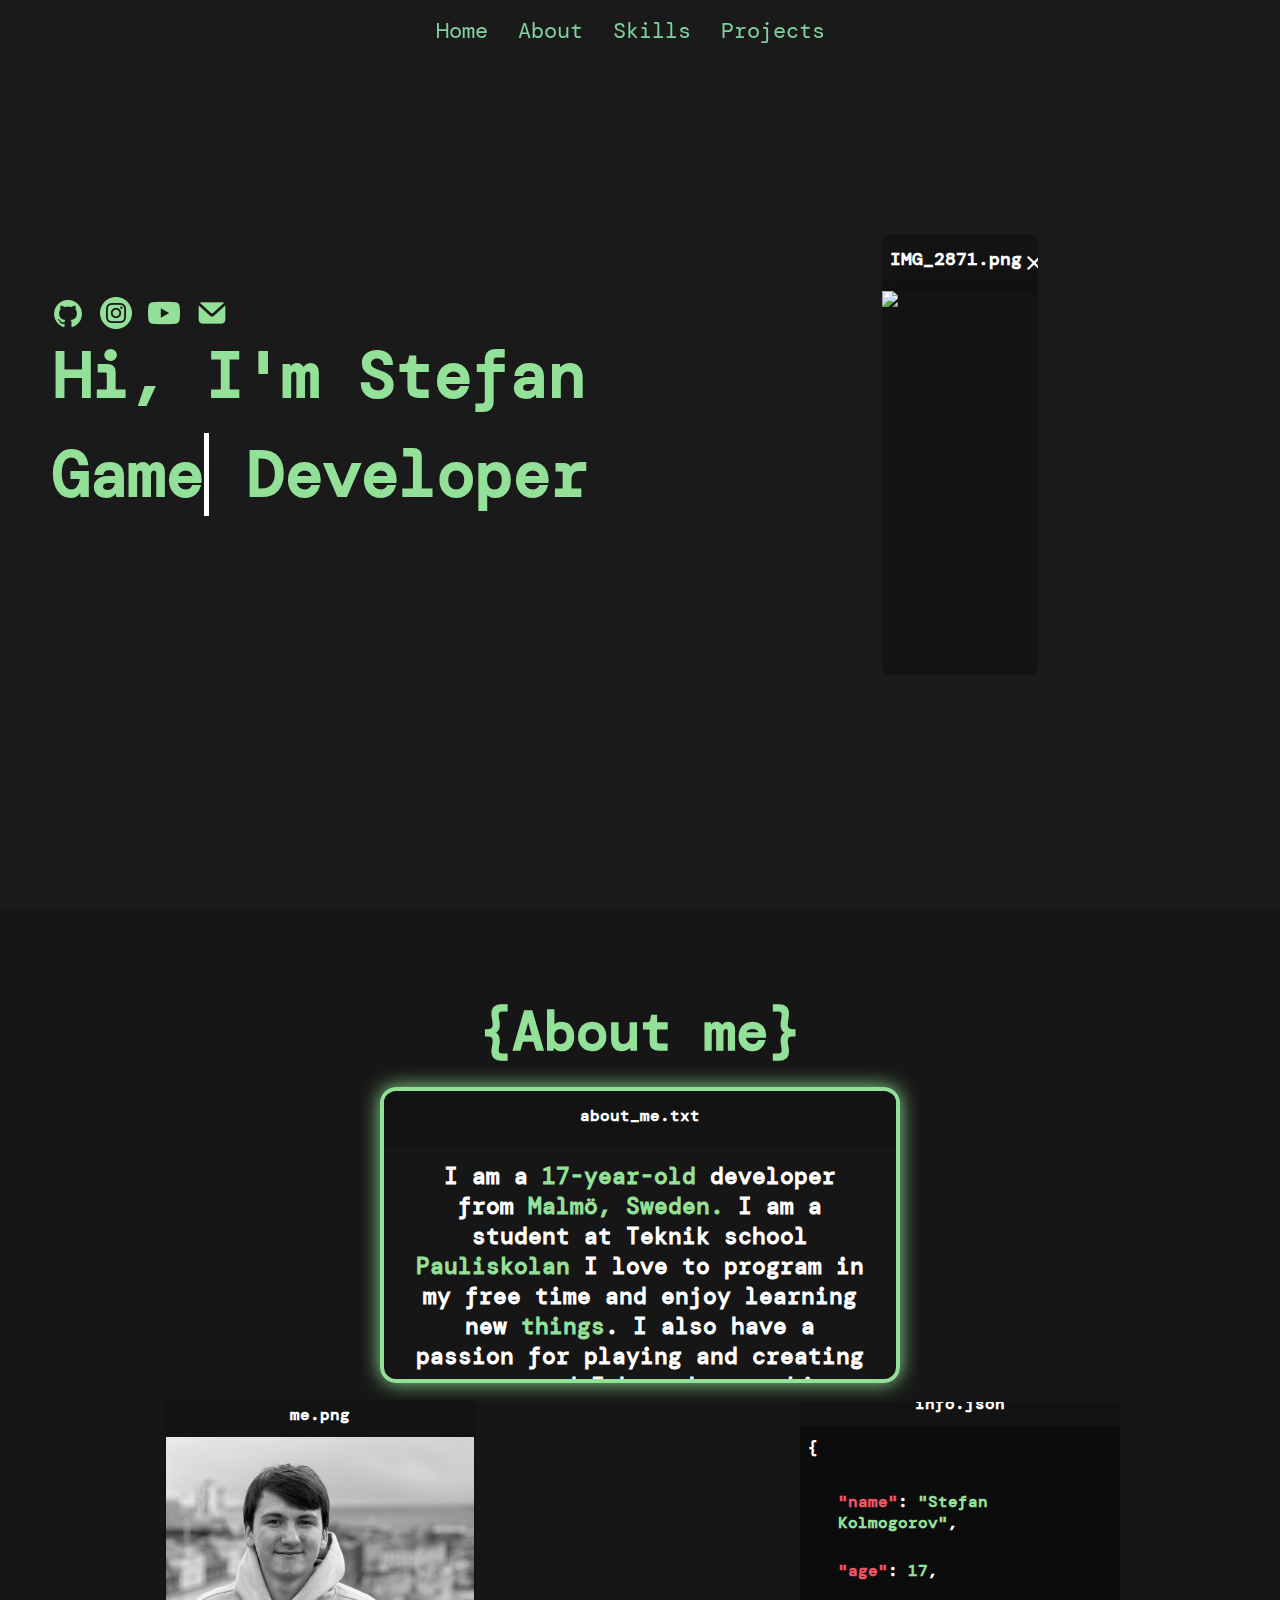
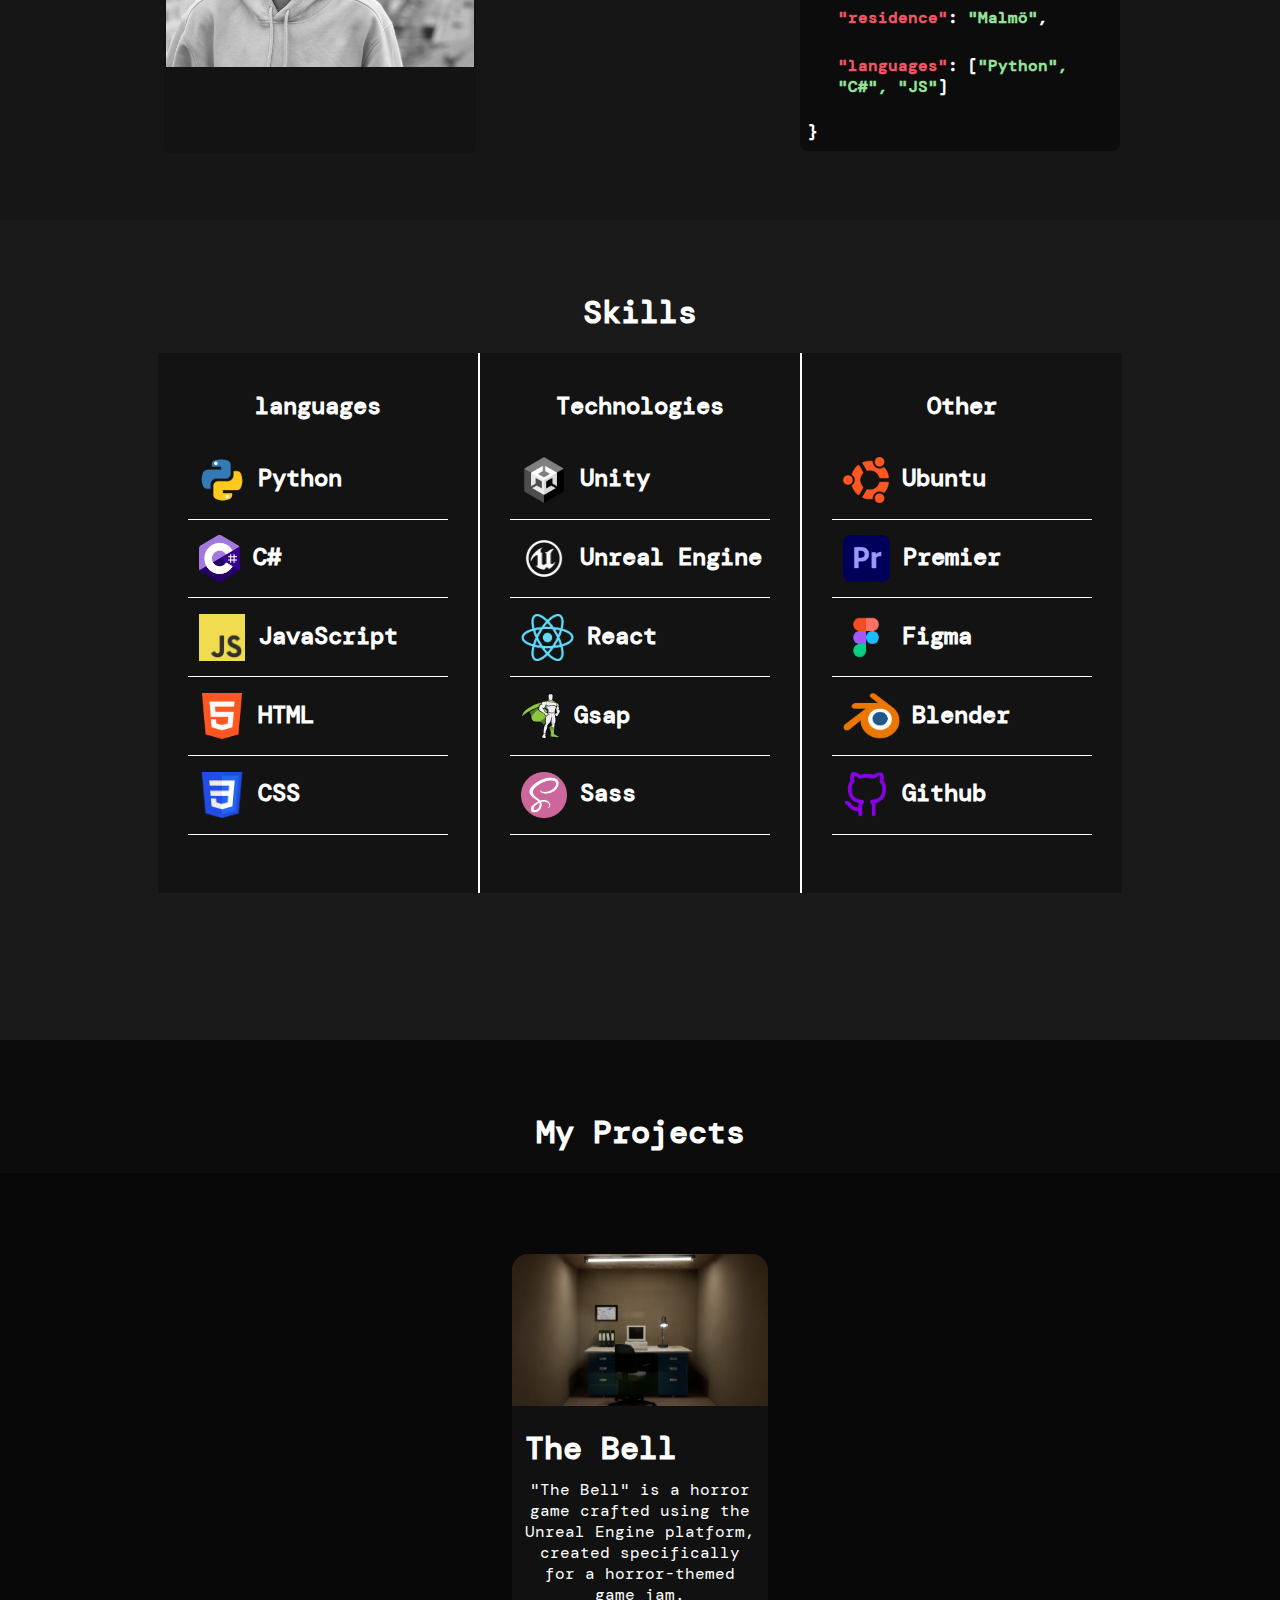
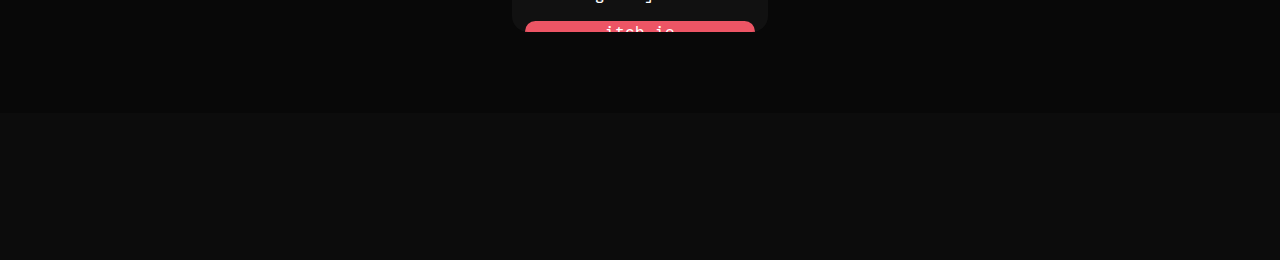
==== index.html @ eb733108 "ahhhaa" ====
<!DOCTYPE html>
<html lang="en">
<head>
    <meta charset="UTF-8">
    <meta name="viewport" content="width=device-width, initial-scale=1.0">
    <title>Stefan Kolmogorov</title>
    <link rel="stylesheet" href="styles.css">
    <link rel="stylesheet" href="anim.css">
    <script src="script.js"></script>
    <link rel="stylesheet" href="https://fonts.googleapis.com/css2?family=Material+Symbols+Outlined:opsz,wght,FILL,GRAD@24,400,0,0" />
</head>
<body>
    <header>
        <nav>
            <ul>
                <li><a class="head-button" href="#home">Home</a></li>
                <li><a class="head-button" href="#about">About</a></li>
                <li><a class="head-button" href="#skills">Skills</a></li>
                <li><a class="head-button" href="#projects">Projects</a></li>
            </ul>
        </nav>
    </header>
    <section class="welcome-section" id="home">
        <div class="left-container">
            <div class="hello">
                <div class="socials">
                    <a href="https://github.com/stefkolm"><img class="icon" src="gh.png"></a>
                    <a href="https://www.instagram.com/stefkolml/"><img class="icon" src="insta.png"></a>
                    <a href="https://www.youtube.com/channel/UCdRhPTuYC_ogyY6C60I1wKg"><img class="icon" src="yt.png"></a>
                    <a href="mailto:stefankolmogorov28@gmail.com"><img class="icon" src="email.png"></a>
                </div>
                <h1>Hi, I'm Stefan</h1>
                <div class="who">
                    <div class="words">
                        <h1>
                            <a href="" class="typewrite" data-period="2000" data-type='[ "Game", "Web", "Software" ]'>
                                <span class="wrap"></span>
                            </a>
                            <a class="developer">Developer</a>
                        </h1>  
                    </div>
                </div>
            </div>
        </div>
        <div class="right-container">
            <div class="pfp">
                <div class="window">
                    <div class="window-content">
                        <h1>IMG_2871.png</h1>
                        <span class="material-symbols-outlined">
                        close
                        </span>
                    </div>
                </div>
                <img src="IMG_2871.png">
            </div>
        </div>
    </section>
    <section class="about-container" id="about">
        <div class="about-title">
            <h1>{About me}</h1>
        </div>
        <div class="description-container">
            <div class="console-content">
                <h1>about_me.txt</h1>
            </div>
            <div class="description">
                <h1>I am a <span class="highlighted">17-year-old</span> developer from <span class="highlighted">Malmö, Sweden.</span> I am a student at Teknik school <span class="highlighted">Pauliskolan</span> 
                    I love to program in my free time and enjoy learning new <span class="highlighted">things</span>. I also have a passion for playing and creating games, 
                    and I have been making games for <span class="highlighted">three years</span> now.
                </h1>
            </div>
        </div>
        <div class="description-content">
            <div class="left-description">
                <div class="pic-window">
                    <div class="window-title">
                        <h1>me.png</h1>
                    </div>
                    <div class="img-container">
                        <img src="me.png">
                    </div>
                </div>
            </div>
            <div class="right-description">
                <div class="json-window">
                    <div class="window-title">
                        <h1>info.json</h1>
                    </div>
                    <div class="text-container">
                        <h1>{</h1>
                            <div class="json-item">
                                <h2><span class="json-name">"name"</span>: <span class="json-value">"Stefan Kolmogorov"</span>,</h2>
                            </div>
                            <div class="json-item">
                                <h2><span class="json-name">"age"</span>: <span class="json-value">17</span>,</h2>
                            </div>
                            <div class="json-item">
                                <h2><span class="json-name">"residence"</span>: <span class="json-value">"Malmö"</span>,</h2>
                            </div>
                            <div class="json-item">
                                <h2><span class="json-name">"languages"</span>: [<span class="json-value">"Python", "C#", "JS"</span>]</h2>
                            </div>
                        <h1>}</h1>
                    </div>
                </div>
            </div>
        </div>
    </section>
    <section class="Skills" id="skills">
        <h1>Skills</h1>
        <div class="skills-container">
            <div class="skill-container">
                <h1>languages</h1>
                <div class="skill-objects">
                    <div class="skill-item">
                        <img src="python.png">
                        <h1>Python</h1>
                    </div>
                    <div class="skill-item">
                        <img src="cs.png">
                        <h1>C#</h1>
                    </div>
                    <div class="skill-item">
                        <img src="js.png">
                        <h1>JavaScript</h1>
                    </div>
                    <div class="skill-item">
                        <img src="html.png">
                        <h1>HTML</h1>
                    </div>
                    <div class="skill-item">
                        <img src="css.png">
                        <h1>CSS</h1>
                    </div>
                </div>
            </div>
            <div class="skill-container" id="middle">
                <h1>Technologies</h1>
                <div class="skill-objects">
                    <div class="skill-item">
                        <img src="unity.png">
                        <h1>Unity</h1>
                    </div>
                    <div class="skill-item">
                        <img src="unreal.png">
                        <h1>Unreal Engine</h1>
                    </div>
                    <div class="skill-item">
                        <img src="react.png">
                        <h1>React</h1>
                    </div>
                    <div class="skill-item">
                        <img src="gsap.svg">
                        <h1>Gsap</h1>
                    </div>
                    <div class="skill-item">
                        <img src="sass.png">
                        <h1>Sass</h1>
                    </div>
                </div>
            </div>
            <div class="skill-container">
                <h1>Other</h1>
                <div class="skill-objects">
                    <div class="skill-item">
                        <img src="ubuntu.png">
                        <h1>Ubuntu</h1>
                    </div>
                    <div class="skill-item">
                        <img src="premier.png">
                        <h1>Premier</h1>
                    </div>
                    <div class="skill-item">
                        <img src="figma.png">
                        <h1>Figma</h1>
                    </div>
                    <div class="skill-item">
                        <img src="blender.png">
                        <h1>Blender</h1>
                    </div>
                    <div class="skill-item">
                        <img src="github.png">
                        <h1>Github</h1>
                    </div>
                </div>
            </div>
        </div>
    </section>
    <section class="projects" id="projects">  
        <h1>My Projects</h1>
        <div class="projects-container">
            <div class="project-item">
                <div class="project-thumbnail">
                    <img src="game.png">
                </div>
                <div class="project-info">
                    <h1>The Bell</h1>
                    <p>"The Bell" is a horror game crafted using the Unreal Engine platform, created specifically for a horror-themed game jam.</p>
                    <a href="https://bluecrate.itch.io/the-bell">itch.io</a>
                </div>
            </div>
        </div>
    </section> 
</body>
</html>
---- styles.css ----
@import url('https://fonts.googleapis.com/css2?family=DM+Mono&display=swap');
html {
    scroll-behavior: smooth;
  }
body {
    background-color: #1a1a1a;
    color: #ffffff;
    font-family: Arial, sans-serif;
    display: flex;
    flex-direction: column;
    margin: 0;
    font-family: 'DM Mono', monospace;
}

header {
    width: 100%;
    position: fixed;
    top: 0;
    text-align: center;
}

nav ul {
    list-style-type: none;
    padding: 0;
    display: inline-block;
}

nav ul li {
    display: inline;
    margin-right: 20px;
}

nav ul li a {
    color: #80d19f;
    text-decoration: none;
    font-size: 1.4rem;
    transition: all 0.5s;
}
.typewrite{
    color: #93e099;
    font-size: 4rem;
    text-decoration: none;
    animation: Color 4s linear infinite;
}
.developer{
    font-size: 4rem;
}
.head-button:hover{
    color: white;
    text-shadow: 2.231056963361899px 0 1px rgba(0,30,255,0.5), -2.231056963361899px 0 1px rgba(255,0,80,0.3), 0 0 3px;
}

section {
    padding: 50px 0;
    text-align: center;
}

h1 {
    font-size: 2em;
    margin-bottom: 20px;
}
.welcome-section{
    height: 90vh;
    width: 100%;
    display: flex;
}
.left-container{
    height: 90%;
    width: 50%;
    display: flex;
    justify-content: center;
    align-items: center;
}
.right-container{
    height: 100%;
    width: 50%;
    display: flex;
    justify-content: center;
    align-items: center;
}
.hello{
    color: #93e099;
}
.hello h1{
    font-size: 5vw;
    margin: 0;
    margin-bottom: 1rem;
}
.hello h2{
    font-size: 3rem;
}
.word{
    animation: switch 8s infinite ease-in-out;
    position: absolute;
    font-size: 3vw;
    text-shadow: 0 0 10px #93e099;
}
.word:nth-child(1) {
    animation-delay: -10s;
}
 
.word:nth-child(2) {
    animation-delay: -8s;
}
 
.word:nth-child(3) {
    animation-delay: -4s;
}
.words{
    position: relative;
    display: flex;
    align-items: center;
}
.who{
    display: flex;
    flex-direction: column;
    font-size: 3rem;
    width: 100%;
    height: 100%;
    
}
.socials{
    width: 100%;
    display: flex;
    align-items:center;
}
.icon{
    width: auto;
    height: 2rem;
    margin-right: 1rem;
    transition: all 0.3s;
}
.icon:hover{
    transform: translateY(-10px);
}
@keyframes Color{
    0%{
      color:#A0D468;
      text-shadow: 0 0 20px #A0D468;
    }
    
    20%{
      color:#4FC1E9;
      text-shadow: 0 0 20px #4FC1E9;
    }
    
    40%{
      color:#FFCE54;
      text-shadow: 0 0 20px #FFCE54;
    }
    
    60%{
      color:#FC6E51;
      text-shadow: 0 0 20px #FC6E51;
    }
    
    80%{
      color:#ED5565;
      text-shadow: 0 0 20px #ED5565;
    }
    
    100%{
      color:#A0D468;
      text-shadow: 0 0 20px #A0D468;
    }
  }
@keyframes switch {
 
    0%,
    5%,
    100% {
        filter: blur(0px);
        opacity: 1;
    }
 
    50%,
    80% {
        filter: blur(90px);
        opacity: 0;
    }
}
.pfp{
    background-color:#131313;
    border-radius: 0.5rem;
    overflow: hidden;
    display: flex;
    justify-content: center;
    flex-direction: column;
    width: auto;
}
.pfp img{
    width: auto;
    height: 30vw;
    box-shadow: 10px 10px 20px #080808;
}
.window{
    width: auto;
    height: auto;
    font-size: 1vh;
    background-color: #131313;
    display: flex;
    align-items: center;
    justify-content: center;

}
.window-content{
    width: 90%;
    display: flex;
    justify-content: space-between;
    align-items: center;
}
.window-content{
    animation: glitchText 4s linear infinite;
}
.about-container{
    background-color: #161616;
    width: 100%;
    display: flex;
    justify-content: center;
    flex-direction: column;
    align-items: center;
    height: 90vh;

}
.about-title{
    width: 100%;
    display: flex;
    justify-content: center;
    color: #93e099;
    font-size: 3vh;
    flex-direction: column;
}
.description-container{
    width: 40vw;
    height: 50%;
    border: solid 0.3rem #93e099;
    box-shadow: 0px 0px 20px #93e099;
    display: flex;
    justify-content: center;
    align-items: center;
    border-radius: 1rem;
    flex-direction: column;
    overflow: hidden;
}
.console-content{
    height: auto;
    width: 100%;
    background-color: #131313;
    font-size: 0.5rem;
    display: flex;
    align-items: center;
    justify-content: center;
}
.description{
    width: 90%;
    height: 80%;
    font-size: 1.3vh;
    
}
.highlighted{
    color: #93e099;
    animation: Color 4s linear infinite;
}
.description-content{
    width: 100%;
    height: 50%;
    display: flex;
    flex-direction: row;
}
.left-description{
    width: 50%;
    height: 100%;
    display: flex;
    justify-content: center;
    align-items: center;
}
.right-description{
    width: 50%;
    height: 100%;
    display: flex;
    justify-content: center;
    align-items: center;
}
.pic-window{
    width: auto;
    height: 90%;
    border: solid 2px #131313;
    border-radius: 0.5rem;
    display: flex;
    flex-direction: column;
    background-color: #131313;
    overflow: hidden;
}
.window-title{
    height: 10%;
    width: 100%;
    background-color: #131313;
    display: flex;
    align-items: center;
    justify-content: center;
}
.window-title h1{
    font-size: 1rem;
}
.img-container{
    width: auto;
    height: auto;
}
.img-container img{
    width: auto;
    height: 18vw;
}
.json-window{
    width: 50%;
    height: 90%;
    border-radius: 0.5rem;
    flex-direction: column;
    overflow: hidden;
    background-color: #0c0c0c;
    display: flex;
    justify-content: center;
    align-items: center;
}
.text-container{
    display: flex;
    width: 95%;
    height: 100%;
    flex-direction: column;
    align-items: baseline;
}
.text-container h1{
    font-size: 1rem;
}
.json-item{
    display: flex;
    padding-left: 10%;
    height: auto;
    justify-content: center;
    align-items: center;
}
.json-item h2{
    font-size: 1rem;
    text-align: left;
}
.json-name{
    color: #ED5565;
    font-size: 1rem;
}
.json-value{
    color: #93e099;
    font-size: 1rem;
}
.Skills{
    height: 80vh;
    width: 100%;
}
.skills-container{
    width: 100%;
    height: 75vh;
    display: flex;
    flex-direction: row;
    justify-content: center;
}
.skill-container{
    width: 25vw;
    height: 80%;
    background-color: #131313;
    display: flex;
    justify-content: center;
    align-items: center;
    flex-direction: column;
}
.skill-container h1{
    font-size: 1.5rem;
}
#middle{
    border-left: solid 2px white;
    border-right: solid 2px white;
}
.skill-objects
{
    height: 80%;
    width: 90%;
    display: flex;
    align-items: center;
    flex-direction: column;
}
.skill-item{
    width: 90%;
    height: 18%;
    display: flex;
    align-items: center;
    border-bottom: solid 1px white;
}
.skill-item img{
    width: auto;
    height: 60%;
    margin-left: 0.8vw;
}
.skill-item h1{
    margin-left: 1vw;
}
.projects{
    height: 80vh;
    width: 100%;
    background-color: #0c0c0c;
}
.projects-container{
    width: 100%;
    height: 60vh;
    background-color: #080808;
    display: flex;
    justify-content: center;
    align-items: center;
}
.project-item{
    height: 70%;
    width: 20vw;
    background-color: rgb(17, 17, 17);
    border-radius: 1rem;
    display: flex;
    flex-direction: column;
    overflow: hidden;
    align-items: center;
}
.project-thumbnail{
    width: 100%;
    height: 40%;
}
.project-thumbnail img{
    width: 100%;
    height: 100%;
    object-fit: cover;
}
.project-info{
    width: 90%;
    height: 90%;
    display: flex;
    flex-direction: column;
    align-items:start;
}
.project-info h1{
    height: 1rem;
}
.project-info a{
    width: 100%;
    height: 20%;
    background-color: #ED5565;
    border-radius: 1rem;
    display: flex;
    justify-content: center;
    align-items: center;
    text-decoration: none;
    color: white;
}

@keyframes enter-animation {
    0% {
      transform: translateY(100px);
      opacity: 0;
    }
    100% {
      transform: translateY(0);
      opacity: 1;
    }
  }
  @media (prefers-reduced-motion: no-preference) {
    .about-container {
      animation: enter-animation 0.8s 1;
    }
  }

/* Add this CSS at the end of your existing styles */
@media screen and (max-width: 768px) {
    .welcome-section {
      flex-direction: column;
      text-align: center;
    }
    .pfp{
        width: auto;
    }
    
    .left-container, .right-container {
      width: 100%;
    }
    .hello{
        width: 100%;
    }
    .hello div{
        display: flex;
        justify-content: center;
    }
    .hello h1 {
        font-size: 8vw;
    }
    
    .hello h2 {
        font-size: 8vw;
    }
    
    .word{
        font-size: 6vw;
    }
    
    .words {
      text-align: center;
      font-size: 6vw;
      width: 100%;
    }
    
    .who {
        font-size: 8vw;
    }
    
    .pfp img {
      height: auto;
      width: 40vh;
    }
    nav ul li a {
        font-size: 1rem;
    }
    .description-container{
        width: 80vw;
        height: aito;
        
    }
    .description{
        font-size: 1vh;
    }
    .typewrite{
        font-size: 2rem;
    }
    .developer{
        font-size: 2rem;
    }
    .description-content{
        flex-direction: column;
        height: 100%;
        display: flex;
        align-items: center;
    }
    .left-description {
        width: 100%
    }
    .right-description {
        width: 100%
    }
    .img-container img {
        width: auto;
        height: 60vw;
    }
    .about-container{
        height: 150vh;
    }
    .json-window{
        width: 90%;
    }
    .pic-window{
        height: 70%;
    }
    .skills-container{
        width: 100%;
        height:90%;
        display: flex;
        flex-direction: column;
        justify-content: center;
        align-items: center;
    }
    .skill-container{
        width: 90%;
        height: 34%;
    }
    .Skills{
        height:200vh;
        align-items: end;
    }
    #middle{
        border-left: none;
        border-right: none;
        border-top: solid 2px white;
        border-bottom: solid 2px white;
    }
    .project-item{
        width: 80vw;
        height: 90%;
    }
  }
---- anim.css ----
@keyframes glitchText{
    0% {
        text-shadow: 0.4389924193300864px 0 1px rgba(0,30,255,0.5), -0.4389924193300864px 0 1px rgba(255,0,80,0.3), 0 0 3px;
      }
      5% {
        text-shadow: 2.7928974010788217px 0 1px rgba(0,30,255,0.5), -2.7928974010788217px 0 1px rgba(255,0,80,0.3), 0 0 3px;
      }
      10% {
        text-shadow: 0.02956275843481219px 0 1px rgba(0,30,255,0.5), -0.02956275843481219px 0 1px rgba(255,0,80,0.3), 0 0 3px;
      }
      15% {
        text-shadow: 0.40218538552878136px 0 1px rgba(0,30,255,0.5), -0.40218538552878136px 0 1px rgba(255,0,80,0.3), 0 0 3px;
      }
      20% {
        text-shadow: 3.4794037899852017px 0 1px rgba(0,30,255,0.5), -3.4794037899852017px 0 1px rgba(255,0,80,0.3), 0 0 3px;
      }
      25% {
        text-shadow: 1.6125630401149584px 0 1px rgba(0,30,255,0.5), -1.6125630401149584px 0 1px rgba(255,0,80,0.3), 0 0 3px;
      }
      30% {
        text-shadow: 0.7015590085143956px 0 1px rgba(0,30,255,0.5), -0.7015590085143956px 0 1px rgba(255,0,80,0.3), 0 0 3px;
      }
      35% {
        text-shadow: 3.896914047650351px 0 1px rgba(0,30,255,0.5), -3.896914047650351px 0 1px rgba(255,0,80,0.3), 0 0 3px;
      }
      40% {
        text-shadow: 3.870905614848819px 0 1px rgba(0,30,255,0.5), -3.870905614848819px 0 1px rgba(255,0,80,0.3), 0 0 3px;
      }
      45% {
        text-shadow: 2.231056963361899px 0 1px rgba(0,30,255,0.5), -2.231056963361899px 0 1px rgba(255,0,80,0.3), 0 0 3px;
      }
      50% {
        text-shadow: 0.08084290417898504px 0 1px rgba(0,30,255,0.5), -0.08084290417898504px 0 1px rgba(255,0,80,0.3), 0 0 3px;
      }
      55% {
        text-shadow: 2.3758461067427543px 0 1px rgba(0,30,255,0.5), -2.3758461067427543px 0 1px rgba(255,0,80,0.3), 0 0 3px;
      }
      60% {
        text-shadow: 2.202193051050636px 0 1px rgba(0,30,255,0.5), -2.202193051050636px 0 1px rgba(255,0,80,0.3), 0 0 3px;
      }
      65% {
        text-shadow: 2.8638780614874975px 0 1px rgba(0,30,255,0.5), -2.8638780614874975px 0 1px rgba(255,0,80,0.3), 0 0 3px;
      }
      70% {
        text-shadow: 0.48874025155497314px 0 1px rgba(0,30,255,0.5), -0.48874025155497314px 0 1px rgba(255,0,80,0.3), 0 0 3px;
      }
      75% {
        text-shadow: 1.8948491305757957px 0 1px rgba(0,30,255,0.5), -1.8948491305757957px 0 1px rgba(255,0,80,0.3), 0 0 3px;
      }
      80% {
        text-shadow: 0.0833037308038857px 0 1px rgba(0,30,255,0.5), -0.0833037308038857px 0 1px rgba(255,0,80,0.3), 0 0 3px;
      }
      85% {
        text-shadow: 0.09769827255241735px 0 1px rgba(0,30,255,0.5), -0.09769827255241735px 0 1px rgba(255,0,80,0.3), 0 0 3px;
      }
      90% {
        text-shadow: 3.443339761481782px 0 1px rgba(0,30,255,0.5), -3.443339761481782px 0 1px rgba(255,0,80,0.3), 0 0 3px;
      }
      95% {
        text-shadow: 2.1841838852799786px 0 1px rgba(0,30,255,0.5), -2.1841838852799786px 0 1px rgba(255,0,80,0.3), 0 0 3px;
      }
      100% {
        text-shadow: 2.6208764473832513px 0 1px rgba(0,30,255,0.5), -2.6208764473832513px 0 1px rgba(255,0,80,0.3), 0 0 3px;
      }
}
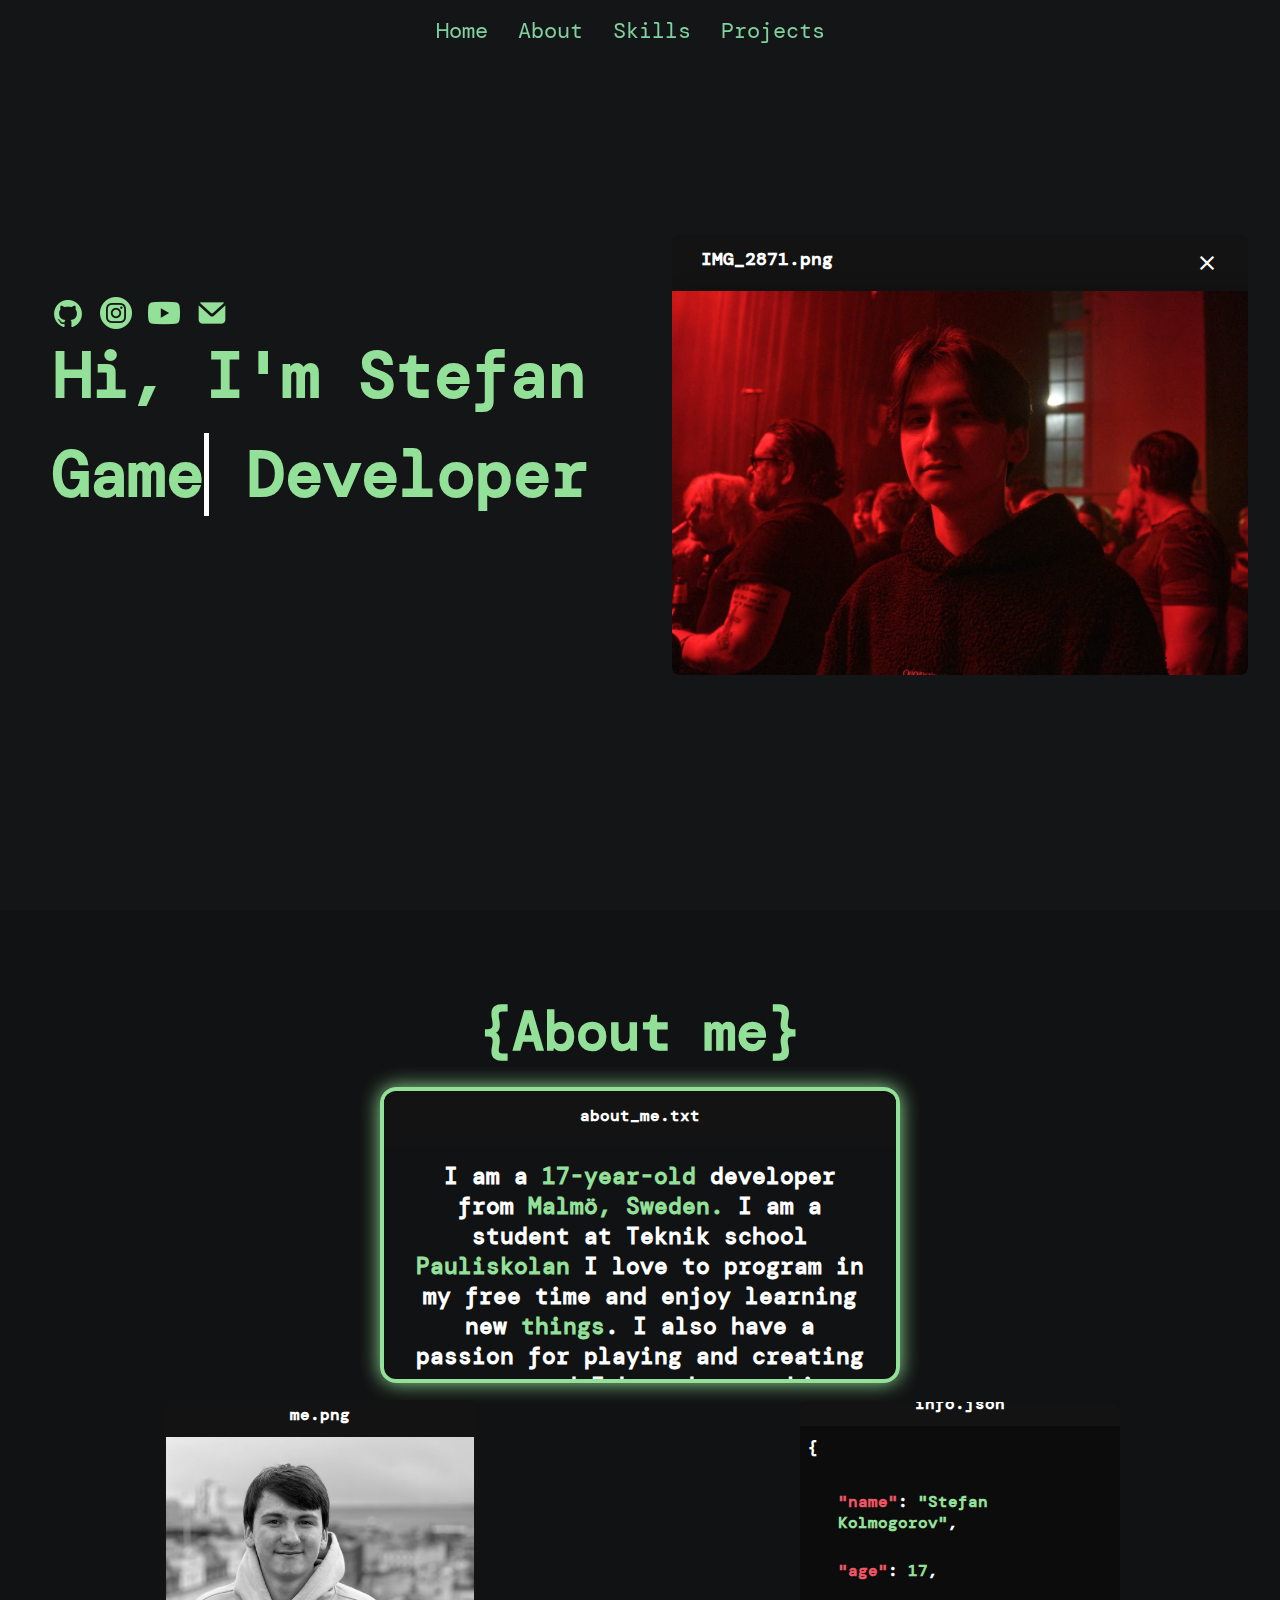
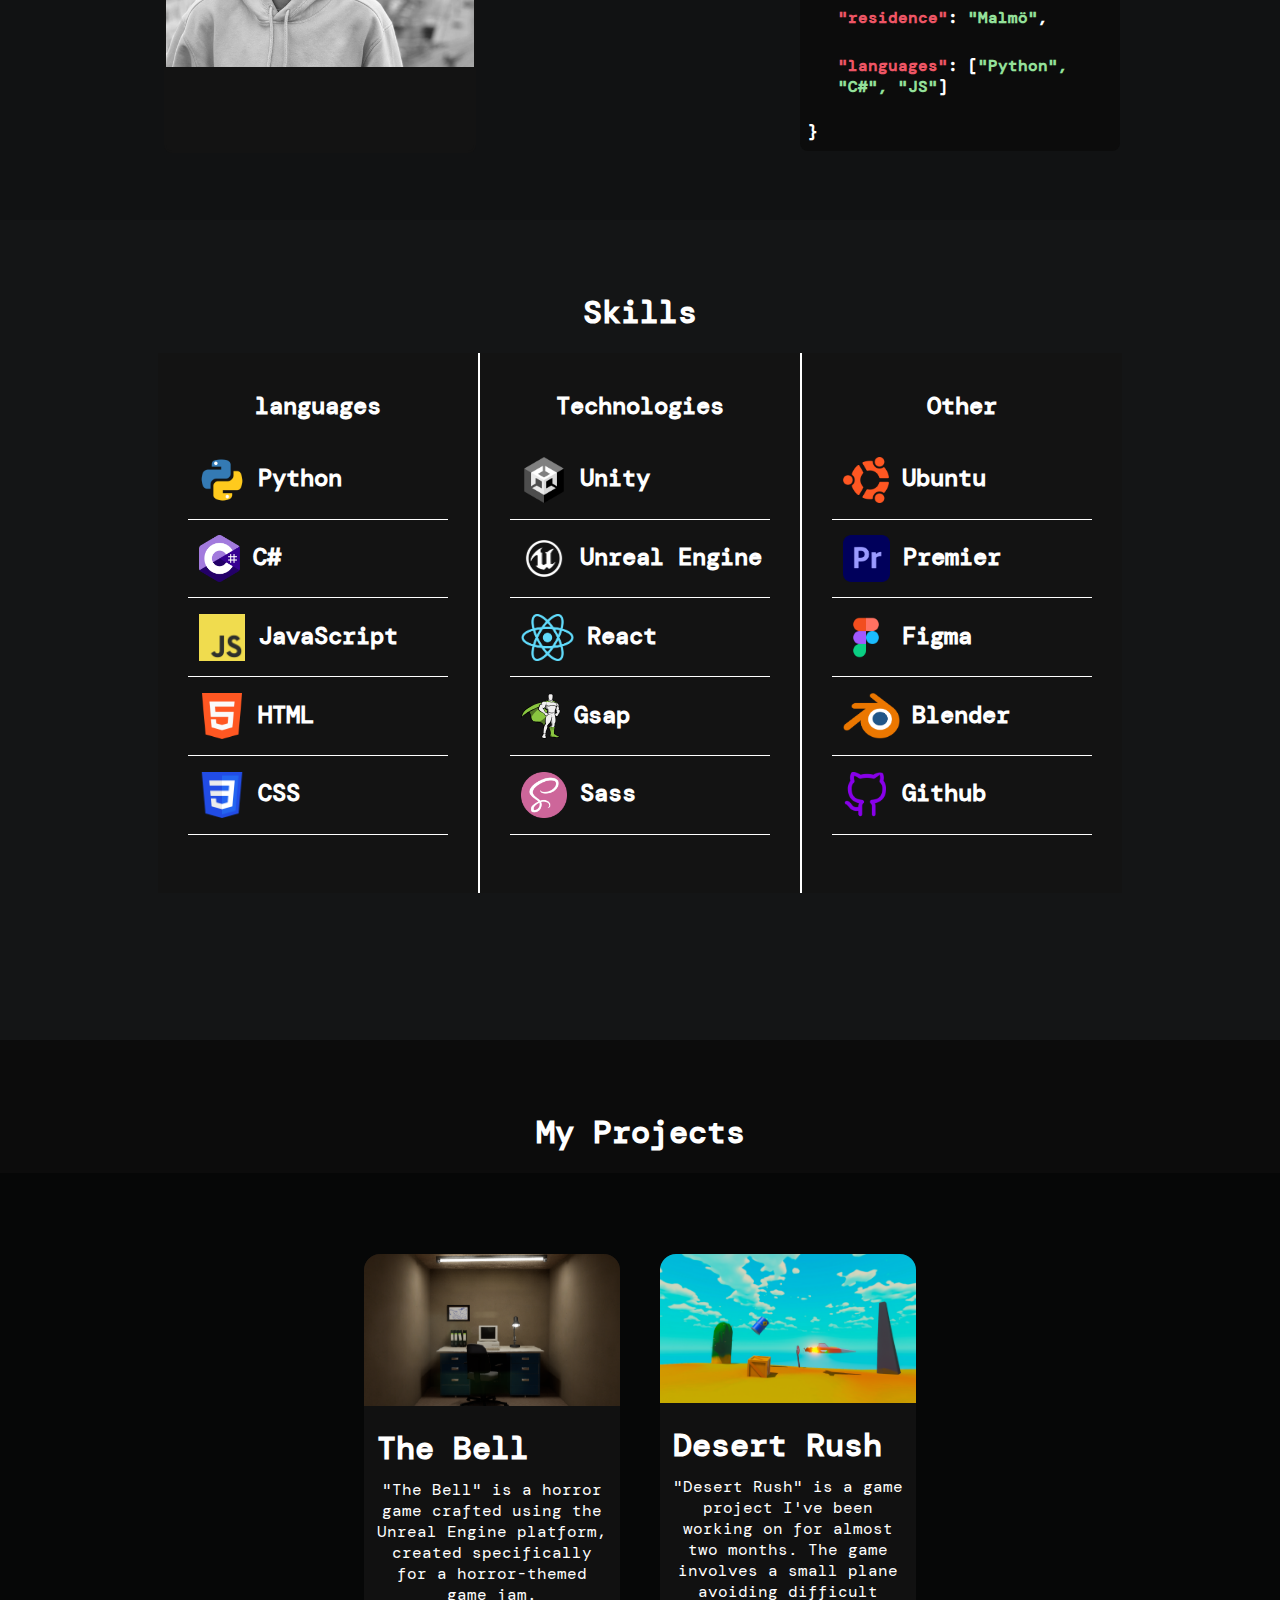
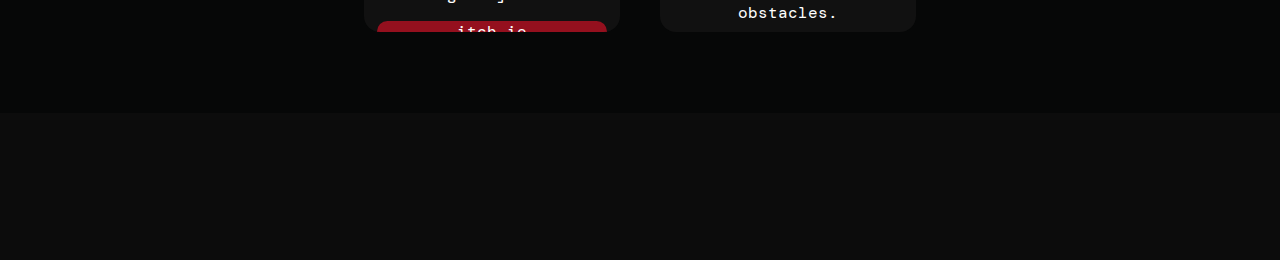
==== commit 3e493408: "update" ====
--- a/index.html
+++ b/index.html
@@ -52,7 +52,7 @@
                         </span>
                     </div>
                 </div>
-                <img src="IMG_2871.png">
+                <img src="me_2.JPG">
             </div>
         </div>
     </section>
@@ -197,7 +197,17 @@
                 <div class="project-info">
                     <h1>The Bell</h1>
                     <p>"The Bell" is a horror game crafted using the Unreal Engine platform, created specifically for a horror-themed game jam.</p>
-                    <a href="https://bluecrate.itch.io/the-bell">itch.io</a>
+                    <a class="red-a" href="https://bluecrate.itch.io/the-bell">itch.io</a>
+                </div>
+            </div>
+            <div class="project-item">
+                <div class="project-thumbnail">
+                    <img src="game_2.png">
+                </div>
+                <div class="project-info">
+                    <h1>Desert Rush</h1>
+                    <p>"Desert Rush" is a game project I've been working on for almost two months. The game involves a small plane avoiding difficult obstacles.</p>
+                    <a class="yellow-a" href="https://youtu.be/4a8KaGnTYaA">itch.io</a>
                 </div>
             </div>
         </div>
--- a/styles.css
+++ b/styles.css
@@ -3,7 +3,7 @@
     scroll-behavior: smooth;
   }
 body {
-    background-color: #1a1a1a;
+    background-color: #141516;
     color: #ffffff;
     font-family: Arial, sans-serif;
     display: flex;
@@ -213,7 +213,7 @@
     animation: glitchText 4s linear infinite;
 }
 .about-container{
-    background-color: #161616;
+    background-color: #111213;
     width: 100%;
     display: flex;
     justify-content: center;
@@ -408,10 +408,11 @@
 .projects-container{
     width: 100%;
     height: 60vh;
-    background-color: #080808;
-    display: flex;
-    justify-content: center;
-    align-items: center;
+    background-color: #060707;
+    display: flex;
+    justify-content: center;
+    align-items: center;
+    gap: 40px;
 }
 .project-item{
     height: 70%;
@@ -442,10 +443,21 @@
 .project-info h1{
     height: 1rem;
 }
-.project-info a{
+.yellow-a{
     width: 100%;
     height: 20%;
-    background-color: #ED5565;
+    background-color: #c0a407;
+    border-radius: 1rem;
+    display: flex;
+    justify-content: center;
+    align-items: center;
+    text-decoration: none;
+    color: white;
+}
+.red-a{
+    width: 100%;
+    height: 20%;
+    background-color: #94101e;
     border-radius: 1rem;
     display: flex;
     justify-content: center;
@@ -582,7 +594,15 @@
     }
     .project-item{
         width: 80vw;
-        height: 90%;
+        height: 60vh;
+    }
+    .projects-container{
+        flex-direction: column;
+        height: 1000px;
+        padding-top: 30px;
+    }
+    .project-info{
+        justify-content: space-evenly;
     }
   }
   
